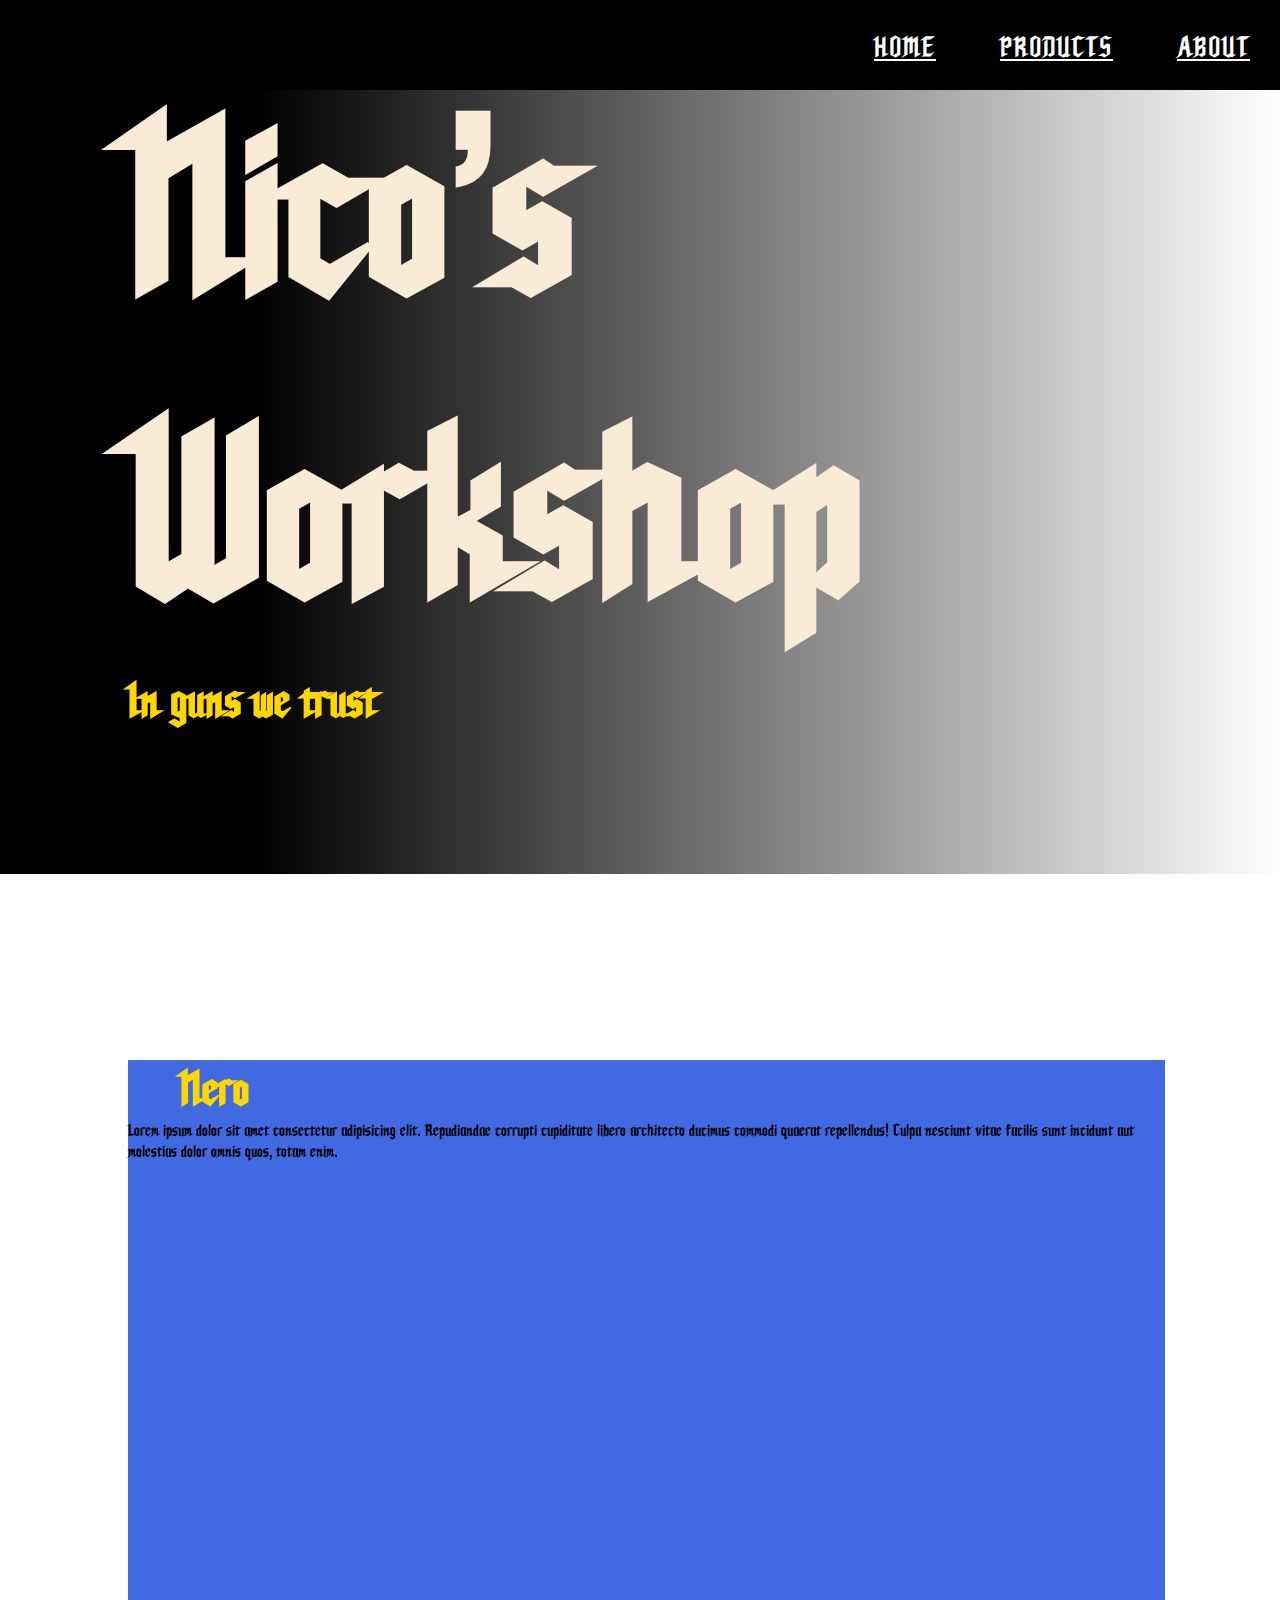
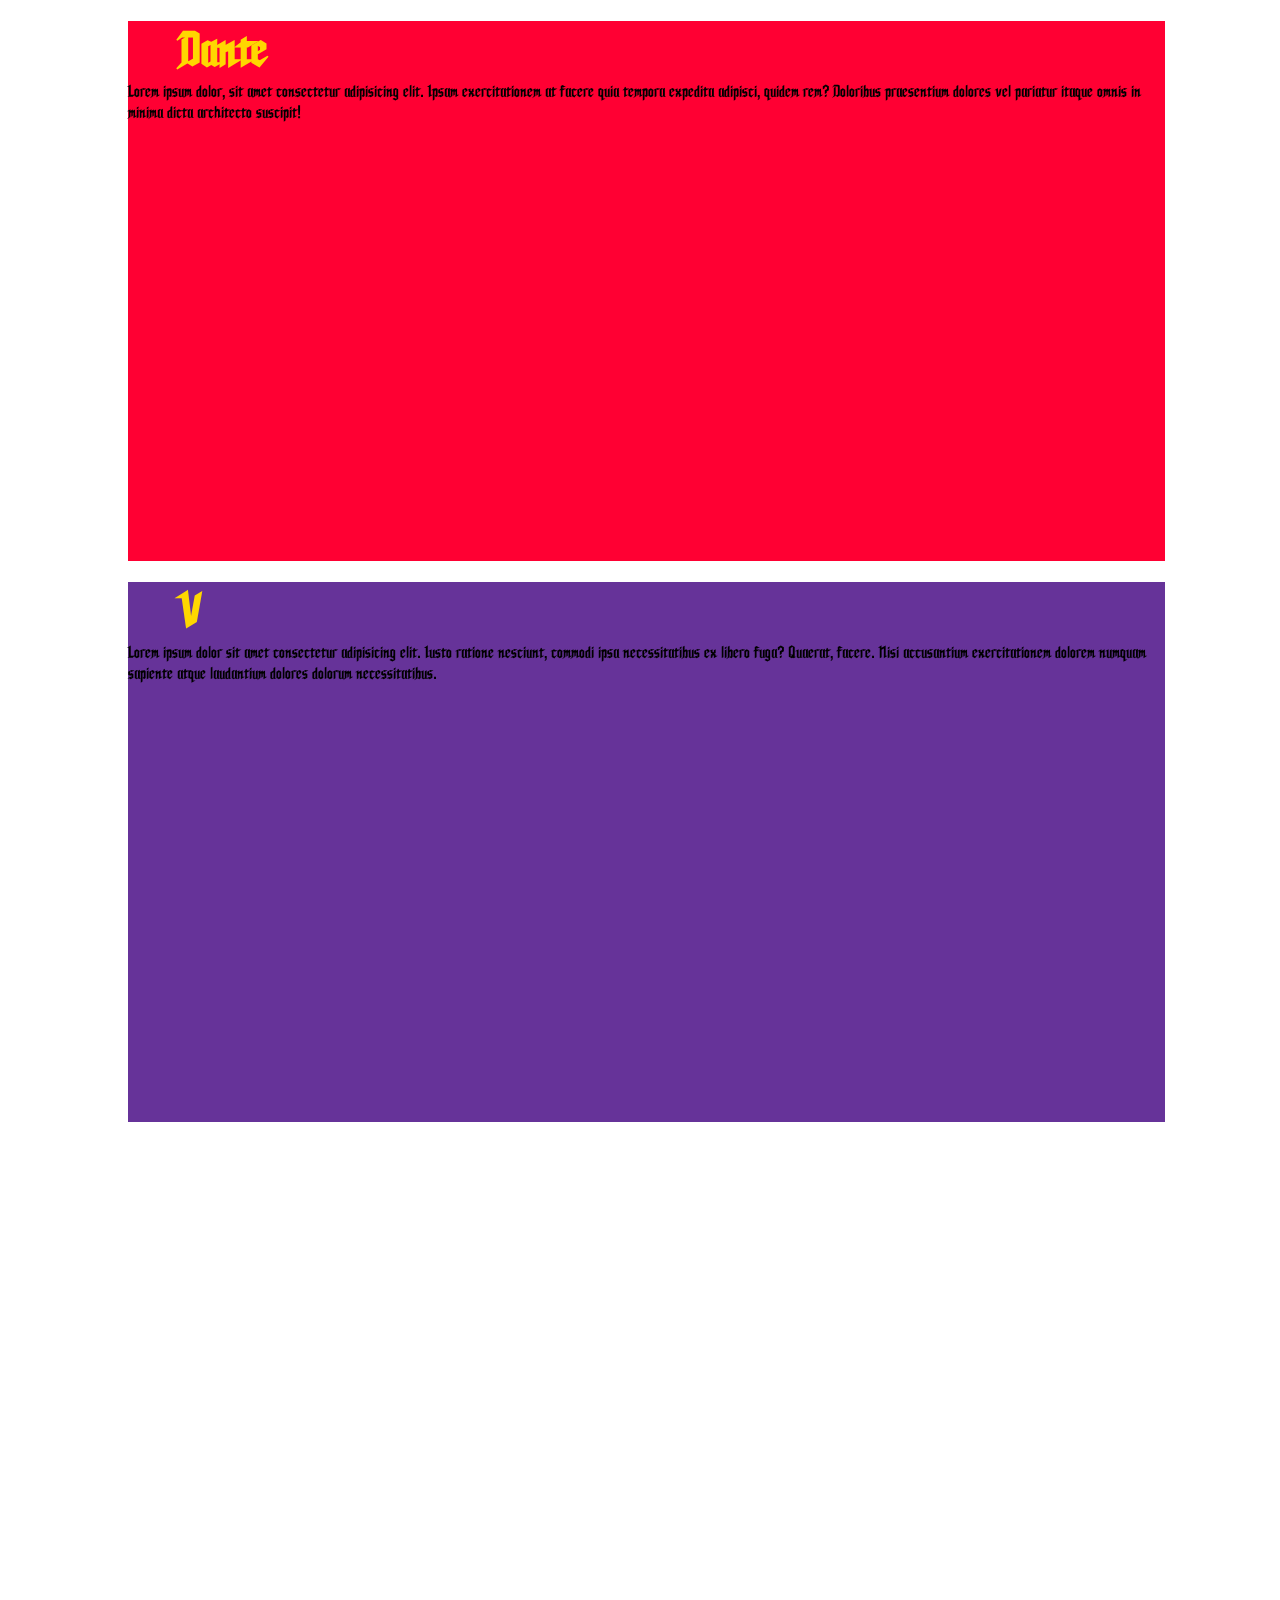
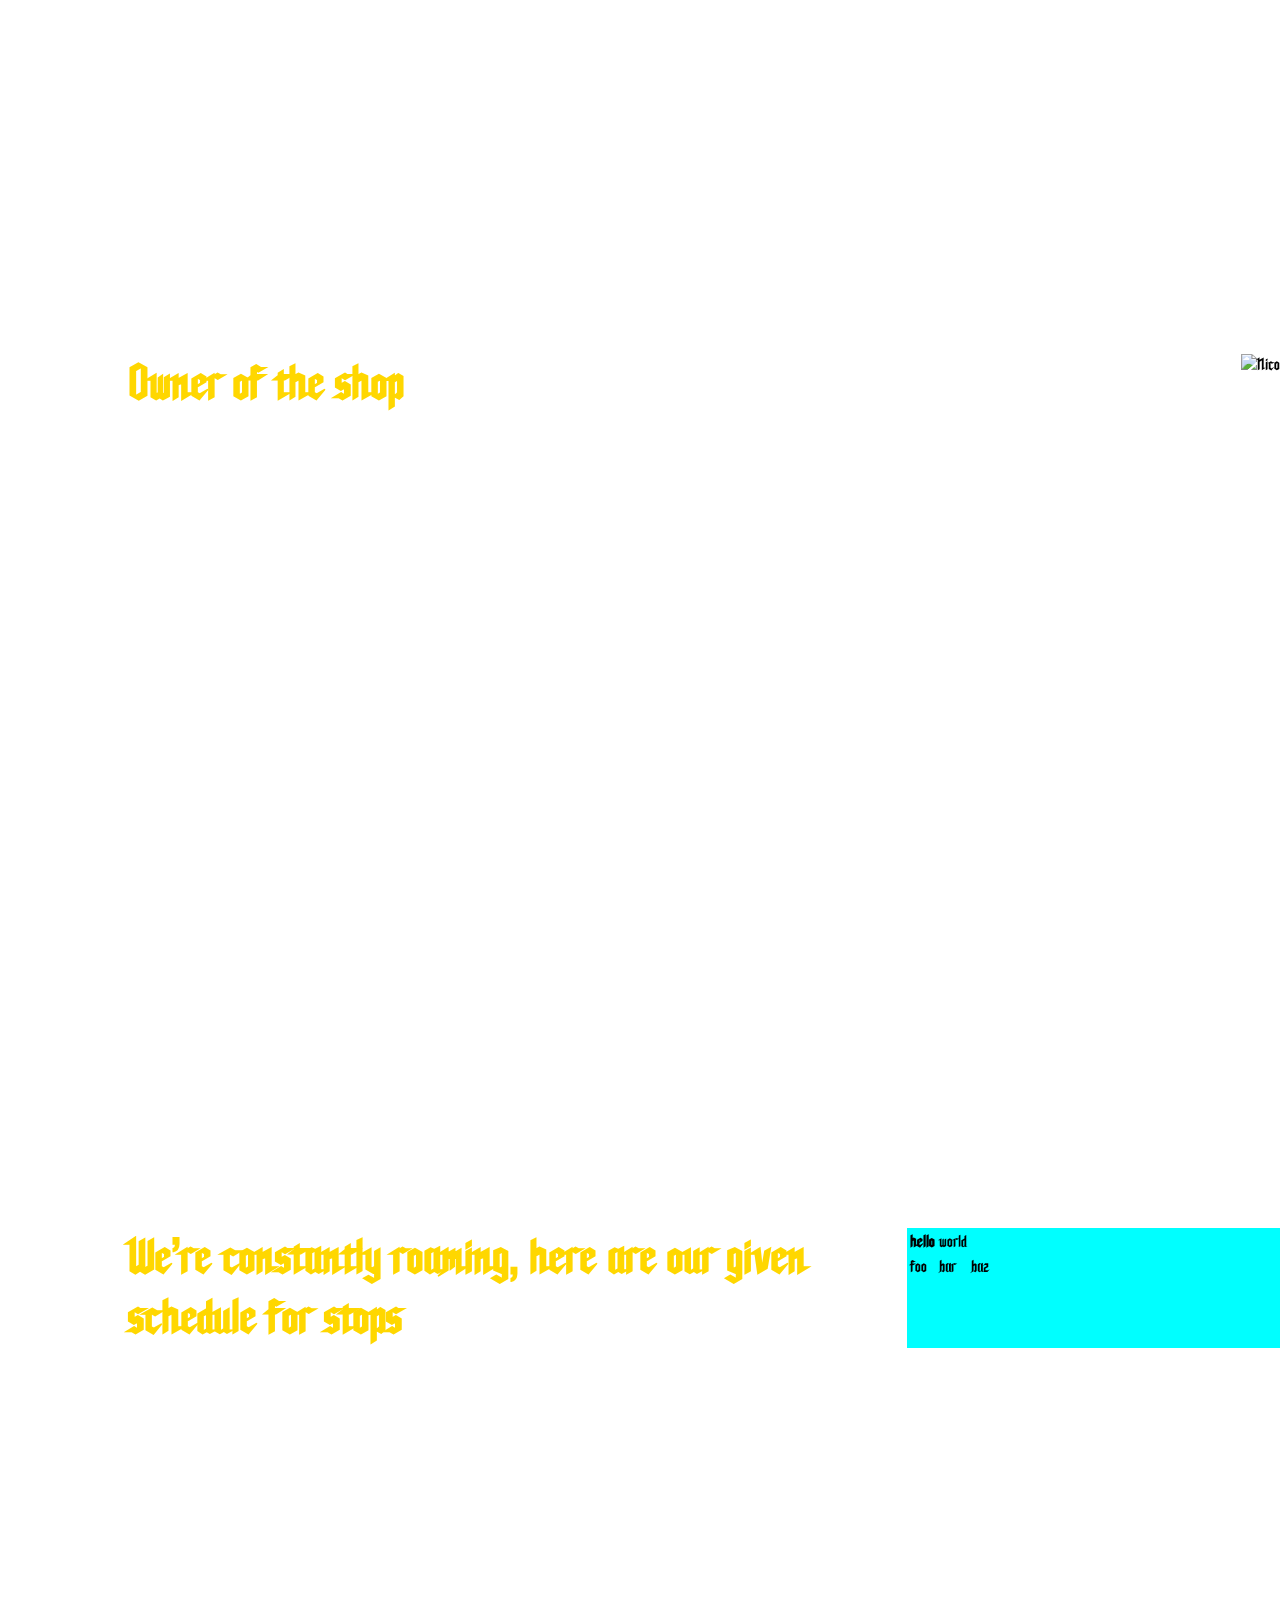
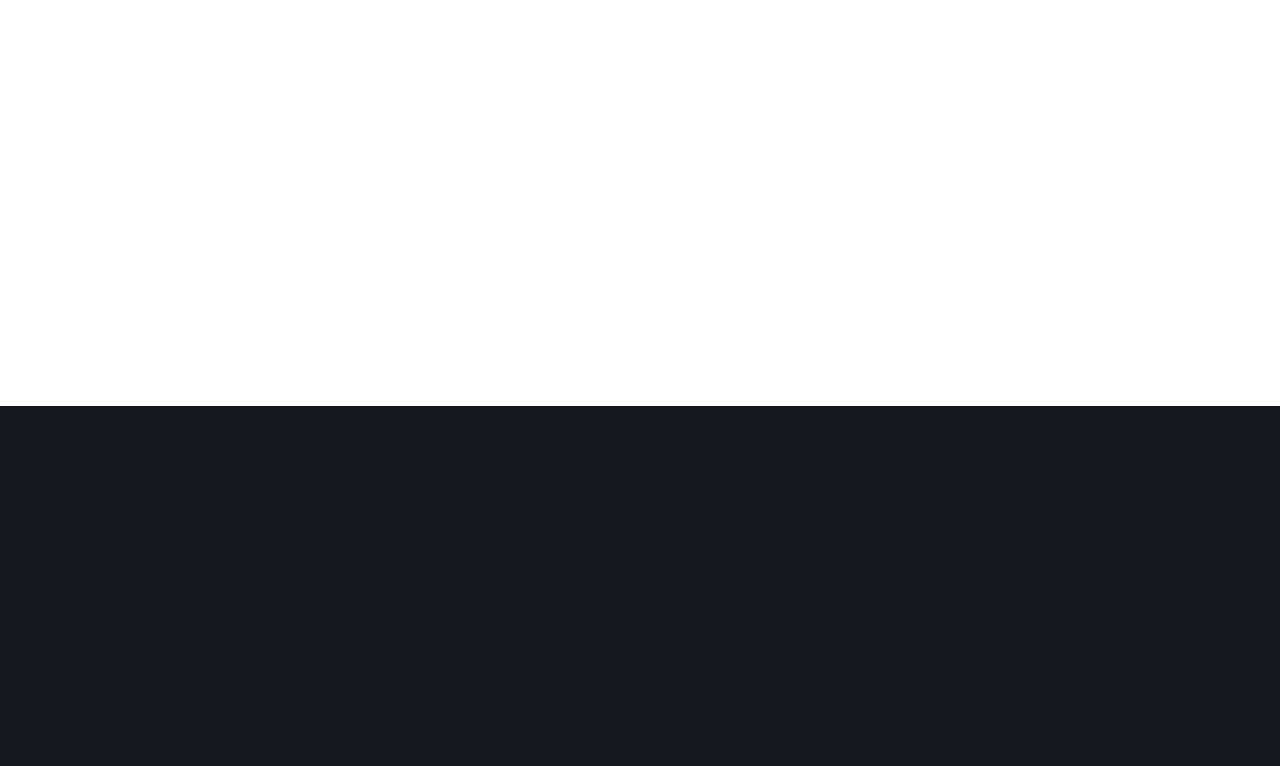
==== NicoShopHome.html @ 39f8bc66 "Homepage" ====
<!DOCTYPE html>
<html lang="en">
    <head>
        <title>Nico's Workshop</title>
        <link rel="stylesheet" type="text/css" href="style.css">
    </head>
    
    <div id="menu">
        <header>
            <nav id="navbar">
                <ul>
                    <li><a href="#home">Home</a></li>
                    <li><a href="#product">Products</a></li>
                    <li><a href="#about">About</a></li>
                    <li><a href="#location">Location</a></li>
                    <li>
                        <!--This section, instead of a sidebar would redirect to the checkout HTML-->
                        <div class="shopping">
                            <a href="#cart">
                                <img src="shopping-bag-16.png" alt="Cart">
                                <span class="quantity">0</span>
                            </a>
                        </div>
                    </li>
                </ul>
            </nav>
        </header>
    </div>

    <body>
        <section id="home">
            <h1>Nico's <br>Workshop</h1>
            <h2>In guns we trust</h2>
        </section>

        <section id="product" class="full_section">
            <h1>Products</h1>
            <video autoplay loop muted id="bg-video">
                <source src="Devil May Cry 5 -Trailer.mp4">
            </video>

            <div id="section_nero" class="section">
                <h2>Nero</h2>
                <p>Lorem ipsum dolor sit amet consectetur adipisicing elit. Repudiandae corrupti cupiditate libero architecto ducimus commodi quaerat repellendus! Culpa nesciunt vitae facilis sunt incidunt aut molestias dolor omnis quos, totam enim.</p>
                <!--Carousel of items of Nero-->
                <!--items are placed in a card that would have two buttons, one for more details and one for adding it to the cart-->
            </div>
            <br>
            <div id="section_dante" class="section">
                <h2>Dante</h2>
                <p>Lorem ipsum dolor, sit amet consectetur adipisicing elit. Ipsam exercitationem at facere quia tempora expedita adipisci, quidem rem? Doloribus praesentium dolores vel pariatur itaque omnis in minima dicta architecto suscipit!</p>
                <!--Carousel of items of Dante-->
            </div>
            <br>
            <div id="section_v" class="section">
                <h2>V</h2>
                <p>Lorem ipsum dolor sit amet consectetur adipisicing elit. Iusto ratione nesciunt, commodi ipsa necessitatibus ex libero fuga? Quaerat, facere. Nisi accusantium exercitationem dolorem numquam sapiente atque laudantium dolores dolorum necessitatibus.</p>
                <!--Carousel of items of V-->
            </div>
        </section>

        <section id="about" class="full_section">
            <h1>About us</h1>
            <div class="side">
                <div id="left-column">
                    <h2>Owner of the shop</h2>
                    <h1>Nico</h1>
                </div>

                <div id="right-column">
                    <img src="nico.jpg" alt="Nico" style="height: 80svh; width: auto;">
                </div>
            </div>
        </section>

        <section id="location" class="full_section">
            <h1>Location</h1>
            <div class="side">
                <div id="left-column">
                    <h2>We're constantly roaming, here are our given schedule for stops</h2>
                </div>

                <div id="right-column" style="background-color: aqua; width: 40%;">
                    <table>
                        <tr>
                            <th>hello</th>
                            <td>world</td>
                        </tr>
                        <tr>
                            <td>foo</td>
                            <td>bar</td>
                            <td>baz</td>
                        </tr>
                    </table>
                </div>
            </div>
        </section>

        <section id="footer">
            
        </section>
    
        <script src="script.js"></script>
    </body>
</html>
---- style.css ----
@font-face { font-family: DMCFont; src: url('DMC5Font.otf'); }
@font-face { font-family: raleway; src: url('Raleway-Regular.ttf'); }

html *{
    font-family: DMCFont;
    margin: 0;
}

header{
    display: grid;
    grid-template-columns: 1fr 50px;
}

header .shopping{
    position: relative;
    text-align: right;
}

header .shopping img{
    padding: 0;
    width: 70%;
    cursor: pointer;
}

header .shopping span{
    background-color: red;
    border-radius: 50%;
    display: flex;
    justify-content: center;
    align-items: center;
    color: #fff;
    position: absolute;
    top: 10px;
    left: 60%;
    padding: 3px 10px;
}

nav{
    position: fixed;
    transition: top 0.5s;
    width: 100%;
    z-index: 999;
    align-items: center;
}

nav ul{
    list-style-type: none;
    background: rgb(0, 0, 0);
    height: 10vh;
    overflow: hidden;
    color: white;
    padding-left: 90vh;
    text-align: right;
    margin: 0;
}

nav ul li{
    display: inline-block;
    padding: 30px;
}

nav ul li a{
    text-decoration: underline;
    color: white;
    font-size: 3vh;
    text-transform: uppercase;
    letter-spacing: 2px;
}

#ribbon{
    padding-top: 10%;
    height: 1vh;
    background-color: #272f3f;
}

body{
    background-color: white;
    color: black;
}

 /* Custom Scrollbar */
::-webkit-scrollbar {
    height: 10svh;
    width: 20px;
  }
  
  /* Track */
  ::-webkit-scrollbar-track {
    box-shadow: inset 0 0 5px black;
    background-color: darkgray;
  }
  
  /* Handle */
  ::-webkit-scrollbar-thumb {
    background: #17181e;
    border-radius: 10px;
}

.side{
    display: flex;
    justify-content: space-between;
}

#login{
    padding-top: 5%;
    padding-right: 10%;
    min-height: 90vh;

    background: linear-gradient(to left,
    rgba(0,0,0,1) 20%,
    rgba(0,0,0,0.5),
    rgba(0,0,0,0)),
    url("tools.jpg");
    background-repeat: no-repeat;
    background-size: cover;

    color: antiquewhite;
    text-align: right;
}

#login h1{
    font-size: 25vh;
}

#login h3{
    font-size: 7vh;
    padding-top: 10%;
    padding-right: 15%;
    color:  #D4AF37;
}

#login.left-column {
    flex: 1;
    padding: 10px;
    justify-content: center;
}

#inputs-container {
    display: flex;
    justify-content: center;
    flex-direction: column;
    gap: 10px;
    justify-content: center;
}

h1{
    color: white;
    font-size: 10svh;
}

h2{
    color: gold;
    font-size: 5dvh;
}


#home{
    padding-top: 5%;
    padding-left: 10%;
    height: 90svh;
    background: linear-gradient(to right,
    rgba(0,0,0,1) 20%,
    rgba(0,0,0,0.5),
    rgba(0,0,0,0)),
    url("Van.jpg");
    background-size: cover;
}

#home h1{
    color: antiquewhite;
    font-size: 25svh;
}

.full_section{
    padding-left: 10%;
    padding-top: 5%;
}

#product{
    min-height: 270svh;
}

#bg-video{
    position: fixed;
    right: 0;
    bottom: 0;
    min-width: 100%;
    min-height: 100%;
    width: 100%;
    height: auto;
    z-index: -100;
    background-size: cover;
    margin: 0 auto;
}

.section{
    min-height: 60svh;
    width: 90%;
}

.section h2{
    padding-left: 5%;
}

#section_nero{
    background-color: royalblue;
}

#section_dante{
    background-color: #ff0033;
}

#section_v{
    background-color: rebeccapurple;
}

#about{
    min-height: 90svh;
}

#location{
    min-height: 90svh;
}

.list{
    display: grid;
    grid-template-columns: repeat(3, 1fr);
    column-gap: 20px;
    row-gap: 20px;
    margin-top: 13vh;
}

.card{
    position: fixed;
    padding: 5% 20px;
    top: 0;
    left: 100%;
    width: 30%;
    background-color: #272f3f;
    height: 80vh;
    transition: 0.5s;
    z-index: 1000;
}

.Product_img{
    width: 25vw;
}

.card h2{
    font-weight: 100;
    font-family: raleway;
    margin: 0;
    padding: 0 20px;
    height: 10vh;
    display: flex;
    align-items: center;
}

.card .checkOut{
    position: absolute;
    bottom: 0;
    width: 83%;
    display: grid;
    grid-template-columns: repeat(2, 1fr);
}

.card .checkOut div{
    background-color: #CAABD9;
    width: 100%;
    height: 10vh;
    display: flex;
    justify-content: center;
    align-items: center;
    font-weight: bold;
    cursor: pointer;
}

.card .checkOut div:nth-child(2){
    background-color: #17181e;
    color: #fff;
}

.active .card{
    left: calc(100% - 450px);
}

.active nav{
    transform: translateX(-200px);
}

.list .item{
    text-align: center;
    background-color: #9e9dca;
    padding: 20px;
    box-shadow: 0 50px 50px #757676;
    letter-spacing: 1px;
}

.list .item img{
    width: 60%;
}

.list .item .title{
    font-weight: 600;
}

.list .item .price{
    margin: 10px;
}

.list .item button{
    background-color: #E0BDF0;
    height: 5vh;
    width: 100%;
}

#footer{
    margin-top: 10vh;
    min-height: 40svh;
    background-color: #17181e;
}
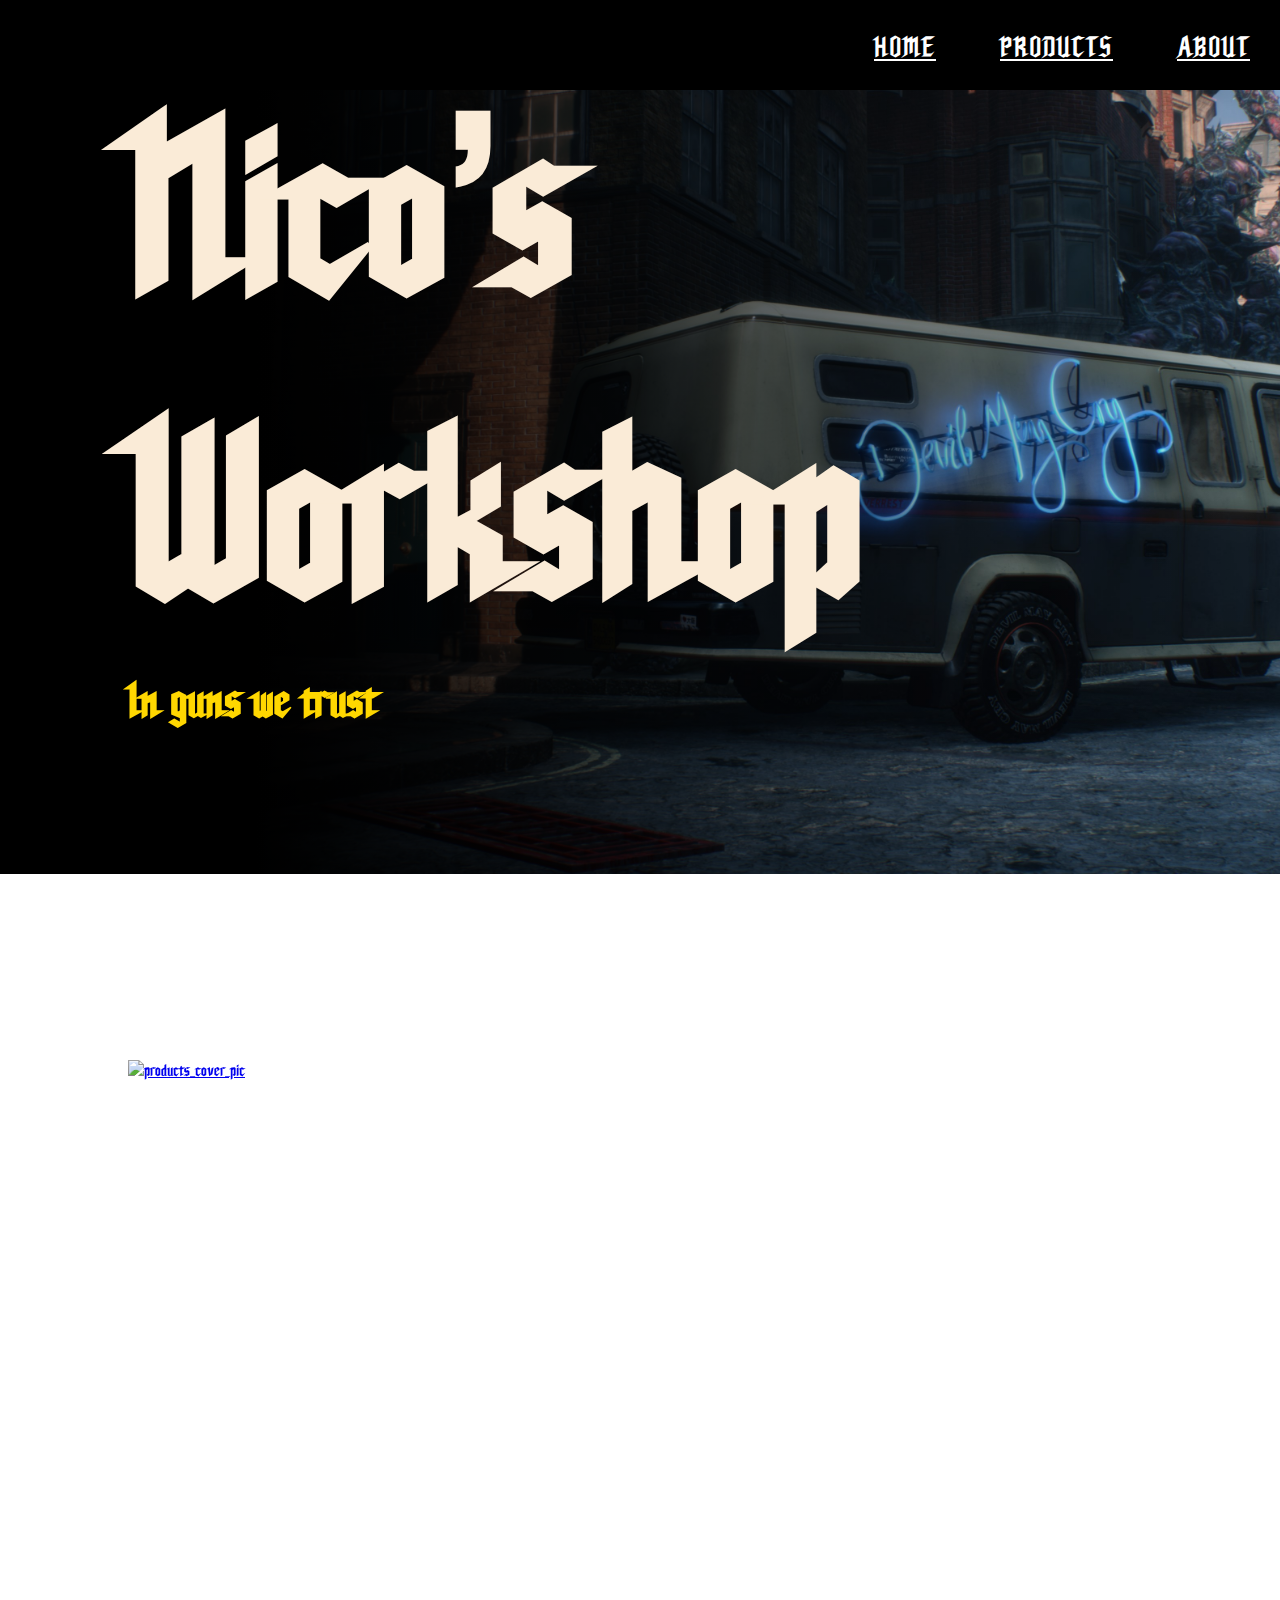
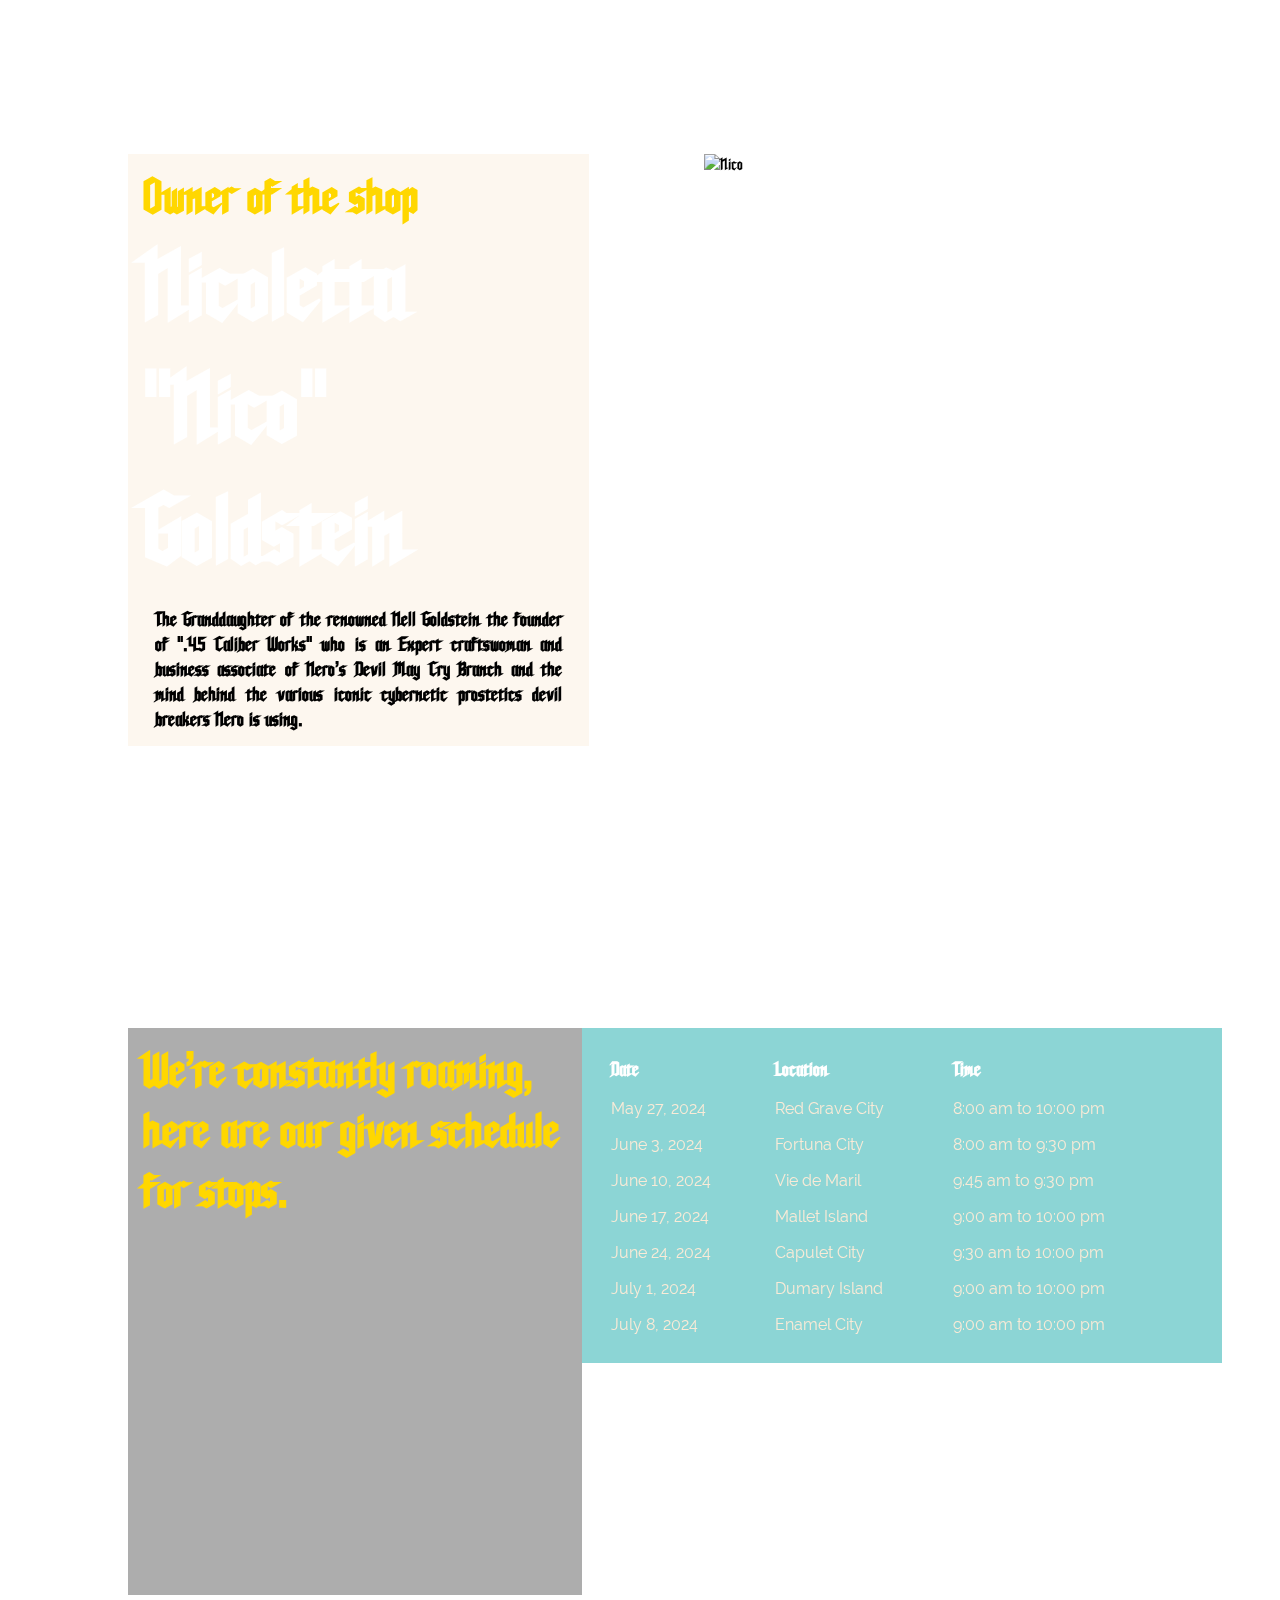
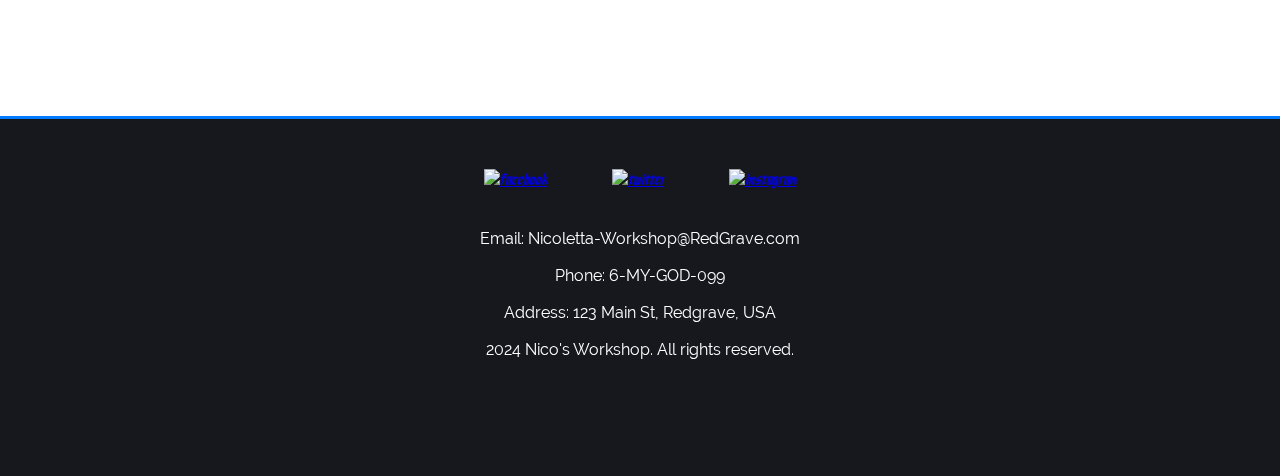
==== commit 7476625c: "v 0.8" ====
--- a/NicoShopHome.html
+++ b/NicoShopHome.html
@@ -1,6 +1,7 @@
 <!DOCTYPE html>
 <html lang="en">
     <head>
+        <link rel="icon" type="image/png" href="nico_logo.png">
         <title>Nico's Workshop</title>
         <link rel="stylesheet" type="text/css" href="style.css">
     </head>
@@ -15,10 +16,9 @@
                     <li><a href="#location">Location</a></li>
                     <li>
                         <!--This section, instead of a sidebar would redirect to the checkout HTML-->
-                        <div class="shopping">
-                            <a href="#cart">
+                        <div class="shoppings">
+                            <a href="products.html">
                                 <img src="shopping-bag-16.png" alt="Cart">
-                                <span class="quantity">0</span>
                             </a>
                         </div>
                     </li>
@@ -39,36 +39,30 @@
                 <source src="Devil May Cry 5 -Trailer.mp4">
             </video>
 
-            <div id="section_nero" class="section">
-                <h2>Nero</h2>
-                <p>Lorem ipsum dolor sit amet consectetur adipisicing elit. Repudiandae corrupti cupiditate libero architecto ducimus commodi quaerat repellendus! Culpa nesciunt vitae facilis sunt incidunt aut molestias dolor omnis quos, totam enim.</p>
-                <!--Carousel of items of Nero-->
-                <!--items are placed in a card that would have two buttons, one for more details and one for adding it to the cart-->
+            <div class="cover">
+                <a href="products.html">
+                    <img src="cover.jpg" alt="products_cover_pic" class="cover_image">
+                    <div class="overlay">
+                        <div class="overlay_text"><h3>Go to Product Page</h3></div>
+                    </div>
+                </a>
             </div>
-            <br>
-            <div id="section_dante" class="section">
-                <h2>Dante</h2>
-                <p>Lorem ipsum dolor, sit amet consectetur adipisicing elit. Ipsam exercitationem at facere quia tempora expedita adipisci, quidem rem? Doloribus praesentium dolores vel pariatur itaque omnis in minima dicta architecto suscipit!</p>
-                <!--Carousel of items of Dante-->
-            </div>
-            <br>
-            <div id="section_v" class="section">
-                <h2>V</h2>
-                <p>Lorem ipsum dolor sit amet consectetur adipisicing elit. Iusto ratione nesciunt, commodi ipsa necessitatibus ex libero fuga? Quaerat, facere. Nisi accusantium exercitationem dolorem numquam sapiente atque laudantium dolores dolorum necessitatibus.</p>
-                <!--Carousel of items of V-->
-            </div>
+            
         </section>
 
         <section id="about" class="full_section">
             <h1>About us</h1>
             <div class="side">
-                <div id="left-column">
-                    <h2>Owner of the shop</h2>
-                    <h1>Nico</h1>
+                <div id="left-column" style="background-color: rgba(250, 235, 215, 0.404); width: 40%;">
+                    <div style="margin: 3%;">
+                        <h2>Owner of the shop</h2>
+                        <h1>Nicoletta "Nico" Goldstein</h1>
+                        <h3 style="margin: 3%; text-align: justify;">The Granddaughter of the renowned Nell Goldstein the founder of ".45 Caliber Works" who is an Expert craftswoman and business associate of Nero's Devil May Cry Branch and the mind behind the various iconic cybernetic prostetics devil breakers Nero is using.</h3>
+                    </div>
                 </div>
 
-                <div id="right-column">
-                    <img src="nico.jpg" alt="Nico" style="height: 80svh; width: auto;">
+                <div id="right-column" style="width: 50%; align-items: center;">
+                    <img src="nico.jpg" alt="Nico" style="height: 70svh; min-width: auto;">
                 </div>
             </div>
         </section>
@@ -77,29 +71,77 @@
             <h1>Location</h1>
             <div class="side">
                 <div id="left-column">
-                    <h2>We're constantly roaming, here are our given schedule for stops</h2>
+                    <h2 style="padding: 3%; background-color: rgba(0, 0, 0, 0.323); height: 60vh;">We're constantly roaming, here are our given schedule for stops.</h2>
                 </div>
 
-                <div id="right-column" style="background-color: aqua; width: 40%;">
-                    <table>
+                <div id="right-column" style="min-width: 50svw; margin-right: 5%;">
+                    <table style="background-color: rgba(0, 162, 162, 0.45); min-width: 50svw; text-align: left; color: white;">
                         <tr>
-                            <th>hello</th>
-                            <td>world</td>
+                            <th><h3>Date</h3></th>
+                            <th><h3>Location</h3></th>
+                            <th><h3>Time</h3></th>
+                            <th></th>
                         </tr>
                         <tr>
-                            <td>foo</td>
-                            <td>bar</td>
-                            <td>baz</td>
+                            <td>May 27, 2024</td>
+                            <td>Red Grave City</td>
+                            <td>8:00 am to 10:00 pm</td>
+                        </tr>
+                        <tr>
+                            <td>June 3, 2024</td>
+                            <td>Fortuna City</td>
+                            <td>8:00 am to 9:30 pm</td>
+                        </tr>
+                        <tr>
+                            <td>June 10, 2024</td>
+                            <td>Vie de Maril</td>
+                            <td>9:45 am to 9:30 pm</td>
+                        </tr>
+                        <tr>
+                            <td>June 17, 2024</td>
+                            <td>Mallet Island</td>
+                            <td>9:00 am to 10:00 pm</td>
+                        </tr>
+                        <tr>
+                            <td>June 24, 2024</td>
+                            <td>Capulet City</td>
+                            <td>9:30 am to 10:00 pm</td>
+                        </tr>
+                        <tr>
+                            <td>July 1, 2024</td>
+                            <td>Dumary Island</td>
+                            <td>9:00 am to 10:00 pm</td>
+                        </tr>
+                        <tr>
+                            <td>July 8, 2024</td>
+                            <td>Enamel City</td>
+                            <td>9:00 am to 10:00 pm</td>
                         </tr>
                     </table>
                 </div>
             </div>
         </section>
 
-        <section id="footer">
-            
+        <section id="footer" style="margin: 0;">
+            <div class="footer_container">
+                <div class="social-media">
+                    <a href="#fb.com"><i class="facebook"><img src="fb-logo.png" alt="facebook"></i></a>
+                    <a href="#twitter.com"><i class="twitter"><img src="twitter-logo.png" alt="twitter"></i></a>
+                    <a href="#instagram.com"><i class="instagram"><img src="instagram-logo.png" alt="instagram"></i></a>
+                </div>
+        
+                <div>
+                    <p>Email: Nicoletta-Workshop@RedGrave.com</p>
+                    <p>Phone: 6-MY-GOD-099</p>
+                    <p>Address: 123 Main St, Redgrave, USA</p>
+                </div>
+        
+                <div>
+                    <p>2024 Nico's Workshop. All rights reserved.</p>
+                </div>
+            </div>
         </section>
     
         <script src="script.js"></script>
     </body>
-</html>+</html>
--- a/style.css
+++ b/style.css
@@ -129,18 +129,38 @@
     color:  #D4AF37;
 }
 
-#login.left-column {
-    flex: 1;
-    padding: 10px;
+#login #left-column {
+    padding: 10%;
     justify-content: center;
 }
 
 #inputs-container {
-    display: flex;
-    justify-content: center;
-    flex-direction: column;
+    text-align: center;
+    display: grid;
     gap: 10px;
-    justify-content: center;
+}
+
+.login_input{
+    background-color: rgba(255, 255, 255, 0.5);
+    width: 20vw;
+    height: 5vh;
+    border-radius: 50px;
+    text-align: center;
+}
+
+.btn{
+    background-color: #D4AF37;
+    color: white;
+    border-radius: 70px;
+    height: 4vh;
+    width: 10vw;
+    font-weight: bold;
+    cursor: pointer;
+}
+
+.btn:hover {
+    background: linear-gradient(to right, orange, red);
+    transform: translateY(-2px);
 }
 
 h1{
@@ -151,6 +171,11 @@
 h2{
     color: gold;
     font-size: 5dvh;
+}
+
+td{
+    color: antiquewhite;
+    font-family: raleway;
 }
 
 
@@ -177,7 +202,51 @@
 }
 
 #product{
-    min-height: 270svh;
+    min-height: 70svh;
+}
+
+#product h3{
+    text-align: center;
+    font-size: 5vh;
+    color: white;
+    position: absolute;
+    top: 50%;
+    left: 50%;
+    -webkit-transform: translate(-50%, -50%);
+    -ms-transform: translate(-50%, -50%);
+    transform: translate(-50%, -50%);
+    text-align: center;
+}
+
+.cover{
+    position: relative;
+}    
+
+.cover_image{
+    display: block;
+    width: 80vw;
+}
+
+.overlay{
+    position: absolute;
+    height: auto;
+    width: auto;
+    top: 0;
+    right: 0;
+    bottom: 0;
+    left: 0;
+    opacity: 0;
+    transition: .5s ease;
+    background-color: #002d3c75;
+}
+
+.cover:hover .cover_image{
+    -webkit-filter: blur(5px);
+    filter: blur(5px);
+}
+
+.cover:hover .overlay {
+    opacity: 1;
 }
 
 #bg-video{
@@ -186,11 +255,7 @@
     bottom: 0;
     min-width: 100%;
     min-height: 100%;
-    width: 100%;
-    height: auto;
     z-index: -100;
-    background-size: cover;
-    margin: 0 auto;
 }
 
 .section{
@@ -202,24 +267,18 @@
     padding-left: 5%;
 }
 
-#section_nero{
-    background-color: royalblue;
-}
-
-#section_dante{
-    background-color: #ff0033;
-}
-
-#section_v{
-    background-color: rebeccapurple;
-}
-
 #about{
     min-height: 90svh;
 }
 
 #location{
     min-height: 90svh;
+}
+
+#location table{
+    text-align: center;
+    border-spacing: 15px;
+    padding: 2%;
 }
 
 .list{
@@ -227,7 +286,14 @@
     grid-template-columns: repeat(3, 1fr);
     column-gap: 20px;
     row-gap: 20px;
-    margin-top: 13vh;
+    background: linear-gradient(to bottom,
+    rgba(0,0,0,1) 20%,
+    rgba(0,0,0,0.5),
+    rgba(0,0,0,0)),
+    url("interior.jpg")
+    no-repeat
+    fixed;
+    background-size: cover;
 }
 
 .card{
@@ -265,7 +331,7 @@
 }
 
 .card .checkOut div{
-    background-color: #CAABD9;
+    background-color:  #CAABD9;
     width: 100%;
     height: 10vh;
     display: flex;
@@ -290,13 +356,14 @@
 
 .list .item{
     text-align: center;
-    background-color: #9e9dca;
+    background-color: #757598;
     padding: 20px;
     box-shadow: 0 50px 50px #757676;
     letter-spacing: 1px;
 }
 
 .list .item img{
+    aspect-ratio: 16 / 9;
     width: 60%;
 }
 
@@ -314,8 +381,132 @@
     width: 100%;
 }
 
+.listCard li{
+    display: grid;
+    grid-template-columns: 100px repeat(3, 1fr);
+    color: #fff;
+    row-gap: 10px;
+    margin-bottom: 20px;
+}
+
+.listCard li div{
+    display: flex;
+    justify-content: center;
+    align-items: center;
+}
+
+.listCard li img{
+    aspect-ratio: 4 / 3;
+    width: 5vw;
+}
+
+.listCard button{
+    width: auto;
+    background-color: #fff5;
+    border: none;
+}
+
+.listCard .count{
+    margin: 0 10px;
+}
+
 #footer{
     margin-top: 10vh;
     min-height: 40svh;
     background-color: #17181e;
-}+}
+
+#footer img{
+    height: 7vh;
+    margin: 30px;
+}
+
+.footer_container {
+    padding: 20px 0;
+    text-align: center;
+    border-top: 3px solid #007bff;
+}
+
+.footer_container p{
+    font-family: raleway;
+    color: white;
+    padding: 1vh;
+}
+
+.popup {
+    display: none;
+    position: fixed;
+    height: 65vh;
+    width: 45vw;
+    z-index: 1000;
+    top: 50%;
+    left: 50%;
+    transform: translate(-50%, -50%);
+    text-align: right;
+    background: 
+        linear-gradient(to right, rgba(0,0,0,1) 20%, rgba(0,0,0,0.5), rgba(0,0,0,0)), 
+        url("couch.jpg") no-repeat fixed;
+    padding: 20px;
+    border-radius: 5px;
+}
+
+.close{
+    color: white;
+}
+
+.popup.show {
+    display: block;
+    color: black;
+}
+
+.popup-content label,.popup-content input,.popup-content select,.popup-content textarea, .popup-content option {
+    font-family: raleway;
+}
+
+.popup-content p {
+    color: white;
+    text-align: left;
+}
+
+.popup .close{
+    cursor: pointer;
+}
+
+.popup table{
+    width: 100%;
+    text-align: center;
+}
+
+.popup td {
+    text-align: left;
+}
+
+.center_table {
+    display: flex;
+    justify-content: center;
+    align-items: center;
+    padding: 1vh;
+}
+
+.fullInput {
+    width: 100%;
+    box-sizing: border-box;
+    padding: 10px;
+    border-radius: 70px;
+}
+
+.halfInput{
+    margin-right: 20px;
+    width: 35%;
+    box-sizing: border-box;
+    padding: 10px;
+    border-radius: 70px;
+}
+
+.selectionBox{
+    font-family: raleway;
+    width: 45%;
+    border-radius: 70px;
+    padding: 1vh;
+    text-align: center;
+}
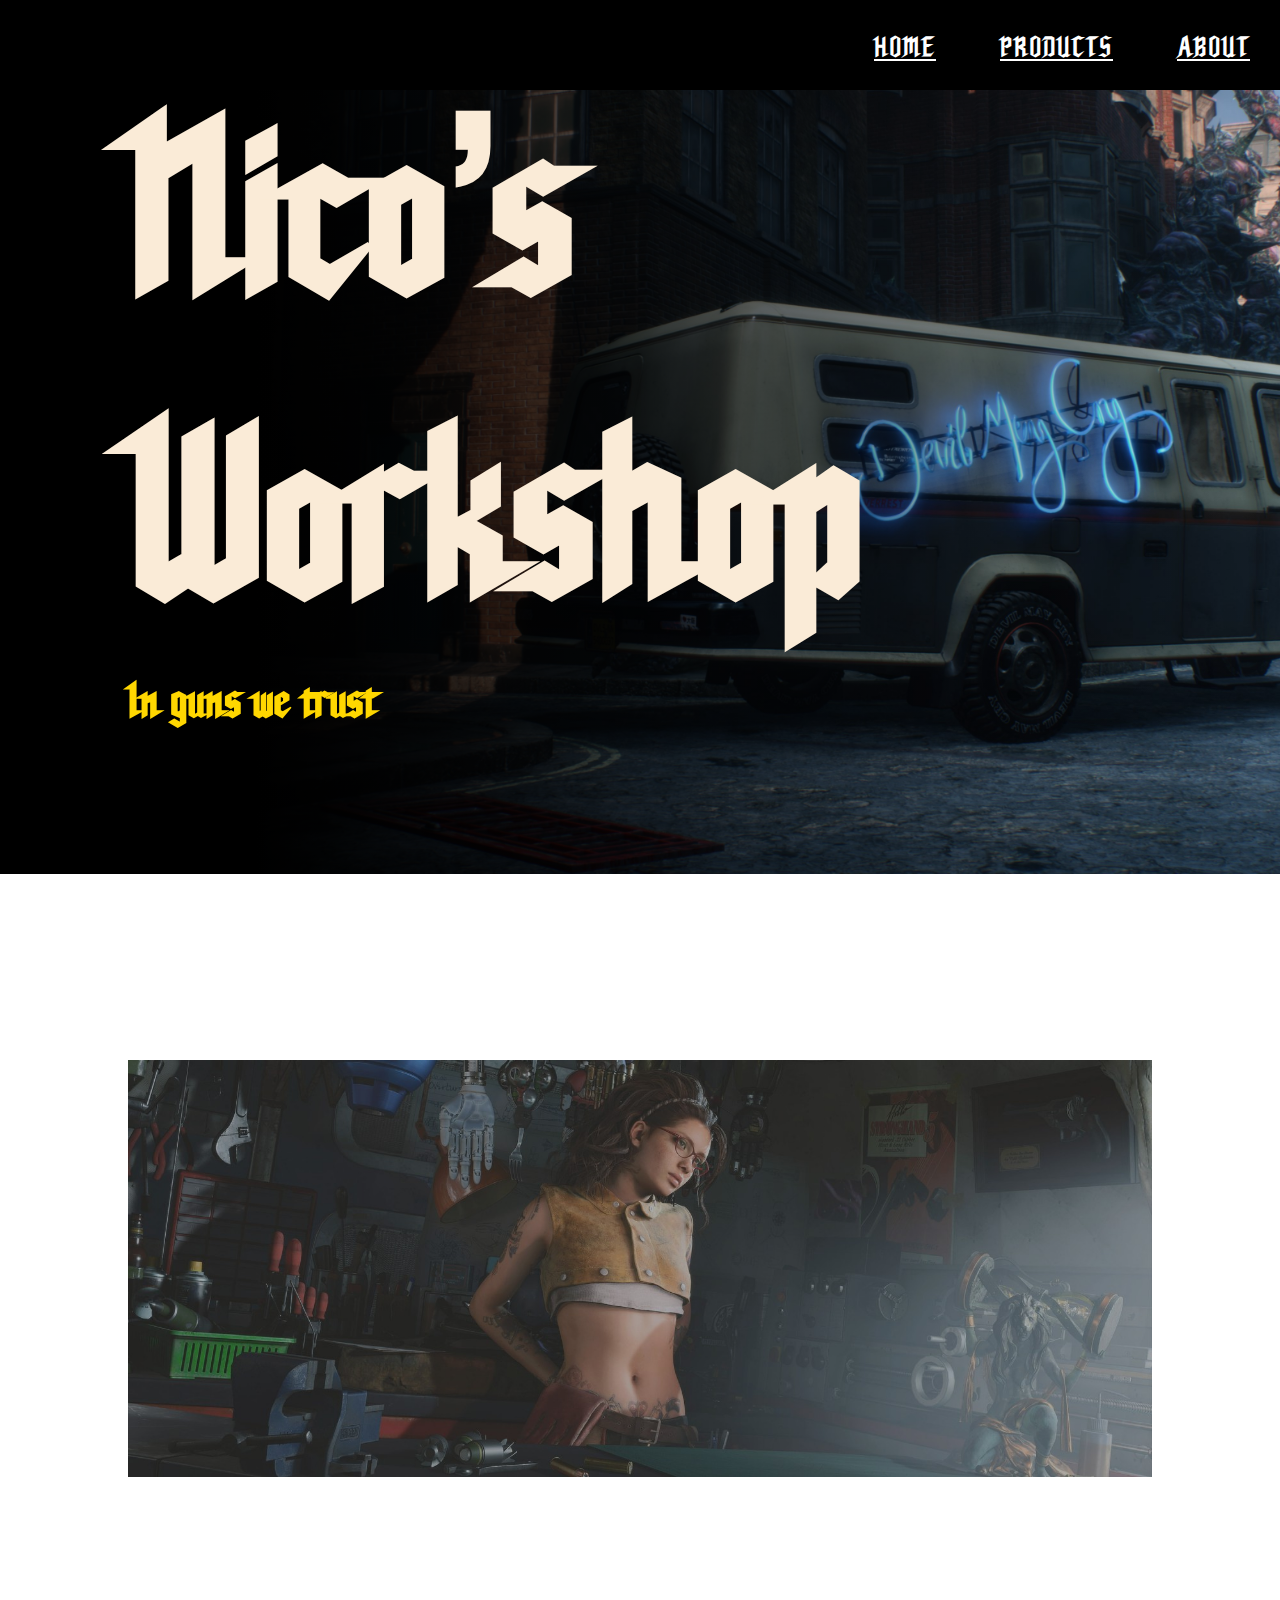
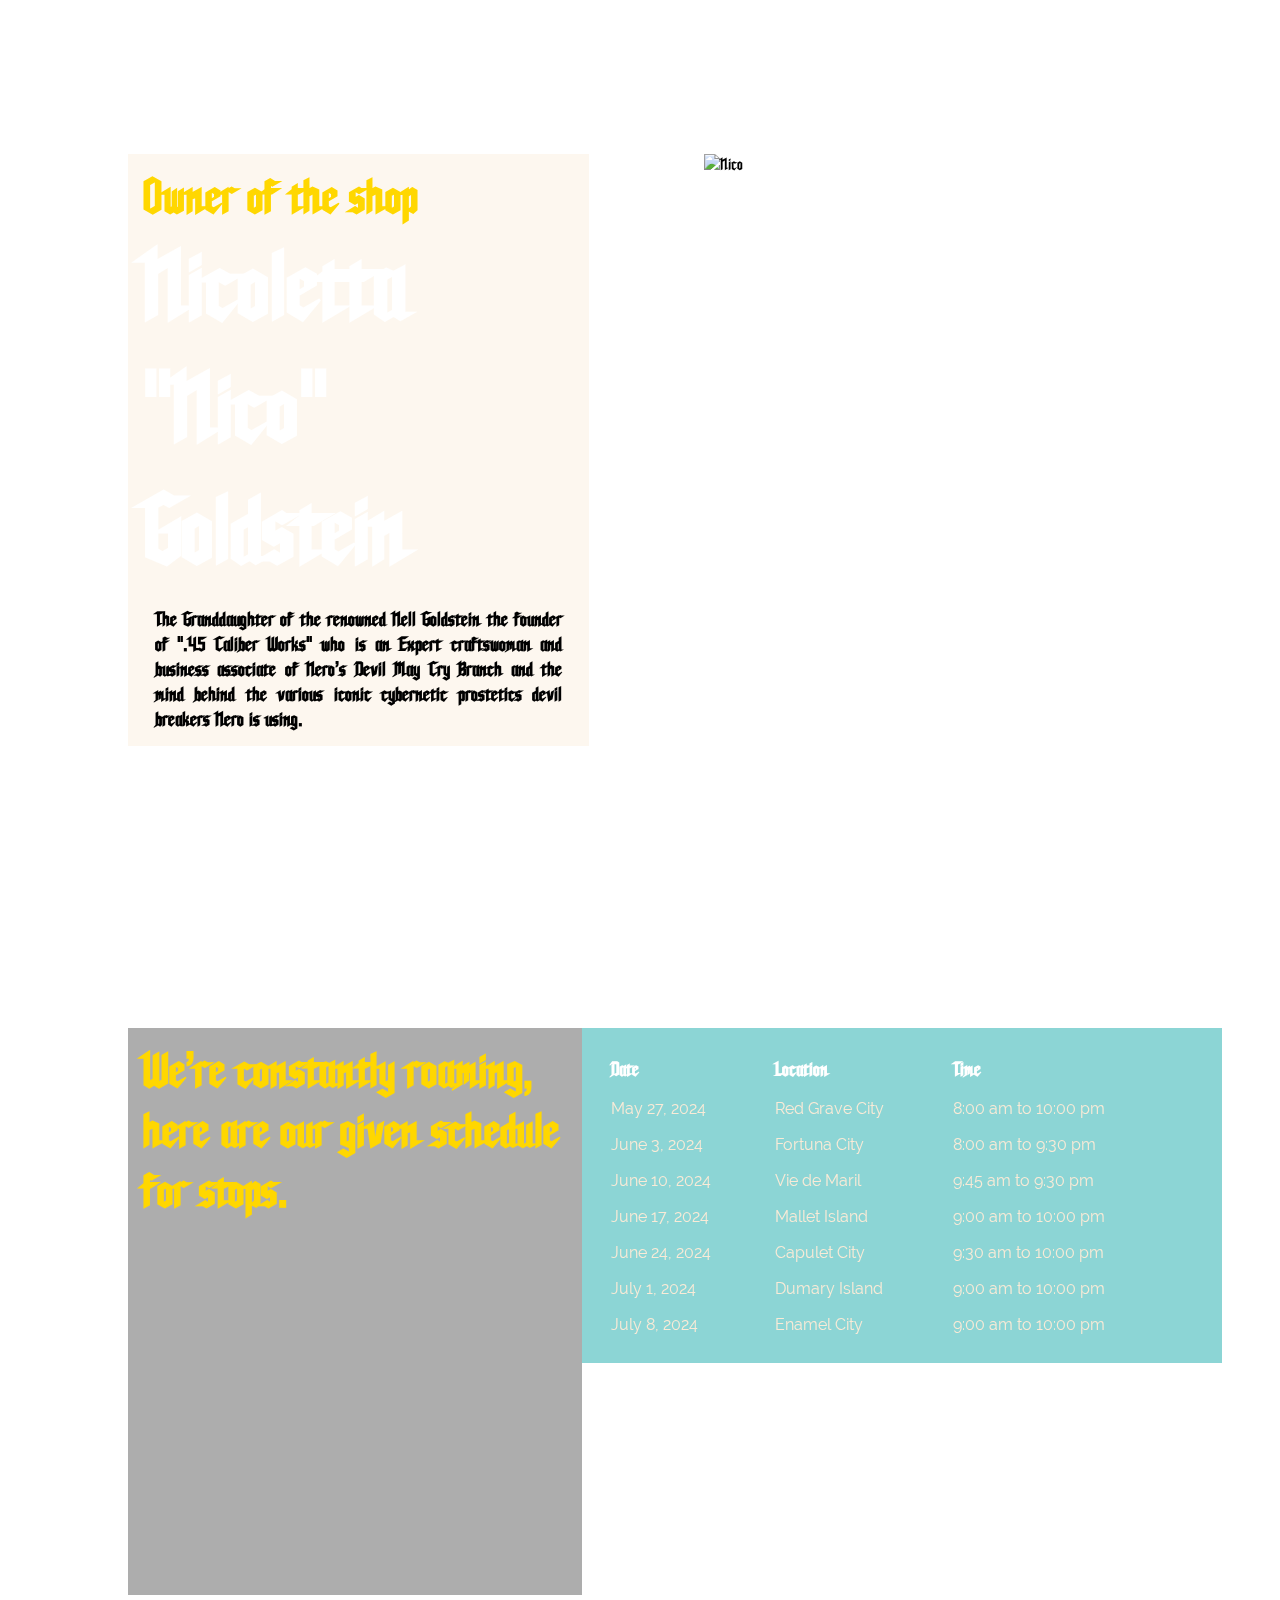
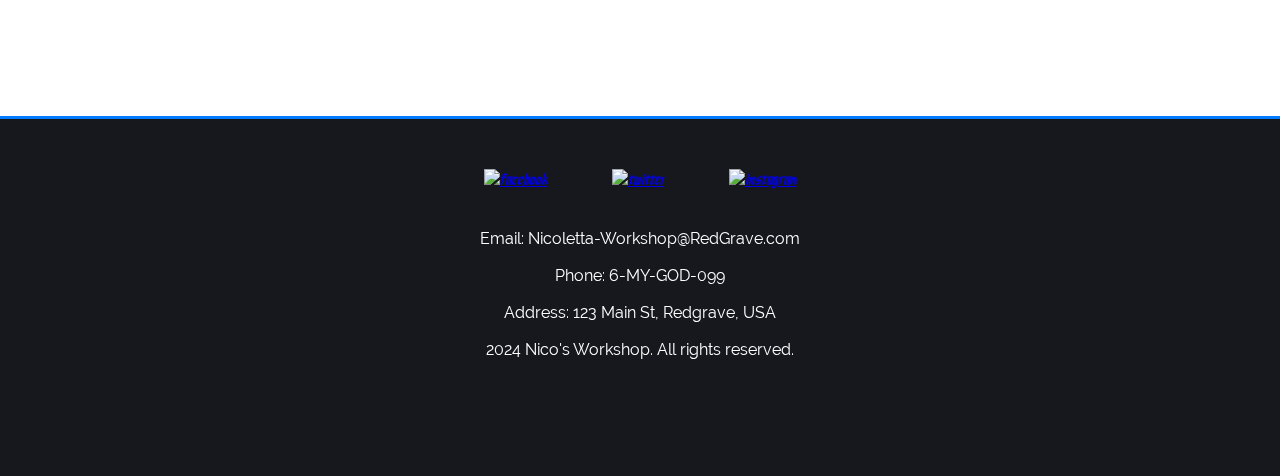
==== commit c19e89b4: "Update NicoShopHome.html" ====
--- a/NicoShopHome.html
+++ b/NicoShopHome.html
@@ -1,7 +1,7 @@
 <!DOCTYPE html>
 <html lang="en">
     <head>
-        <link rel="icon" type="image/png" href="nico_logo.png">
+        <link rel="icon" type="image/png" href="nico_logo.ico">
         <title>Nico's Workshop</title>
         <link rel="stylesheet" type="text/css" href="style.css">
     </head>
